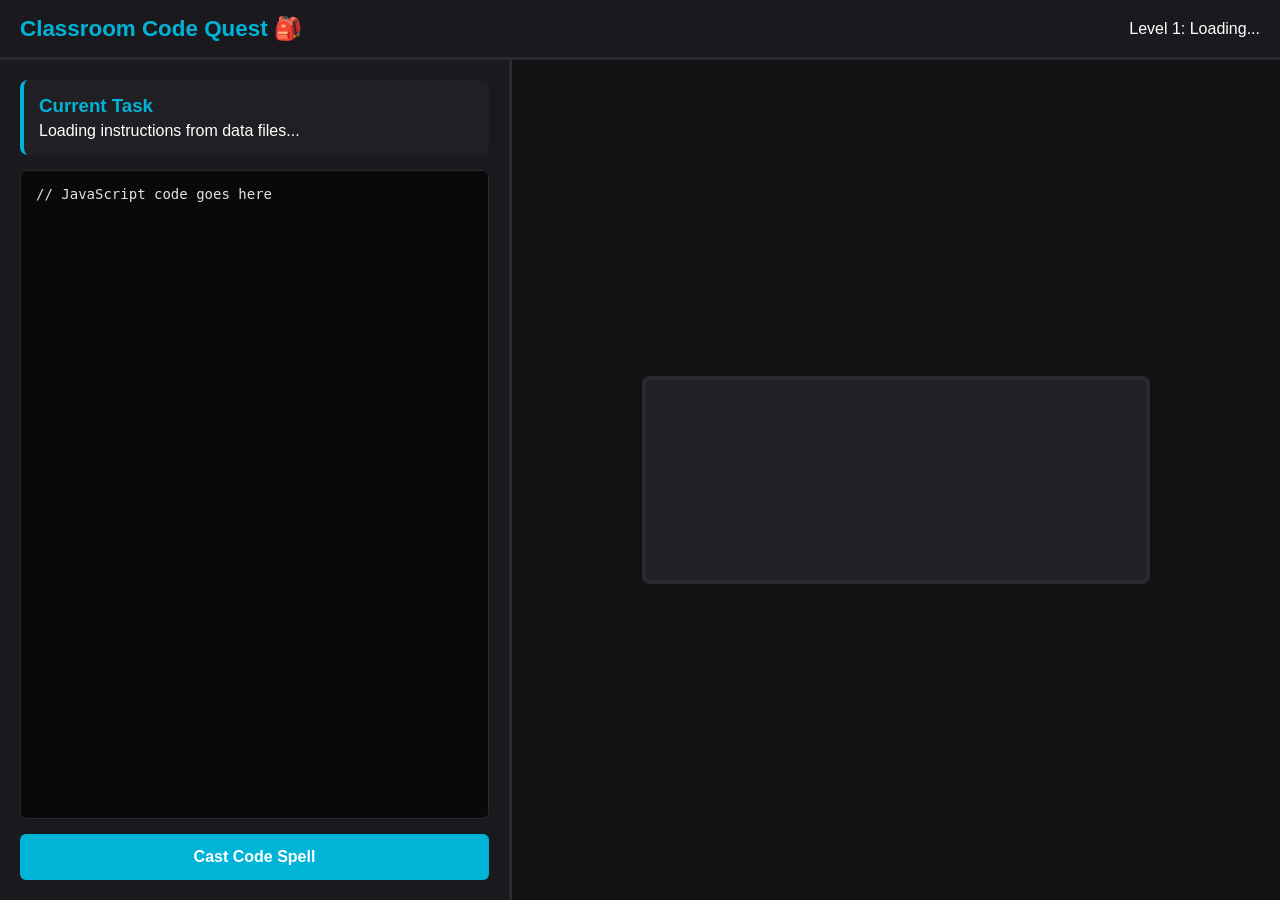
==== Classroom Code Quest/game.html @ c73204dc "Add files via upload" ====
<!DOCTYPE html>
<html lang="en">
<head>
    <meta charset="UTF-8">
    <title>Classroom Code Quest - Play</title>
    <style>
        * { box-sizing: border-box; margin: 0; padding: 0; font-family: 'Segoe UI', sans-serif; }
        body { display: flex; flex-direction: column; height: 100vh; background: #121214; color: #fff; overflow: hidden; }
        header { background: #1a1a1e; padding: 15px 20px; border-bottom: 3px solid #29292e; display: flex; justify-content: space-between; align-items: center; }
        .logo { color: #00b4d8; font-weight: bold; font-size: 1.4rem; }
        #layout { display: flex; flex: 1; }
        .panel { flex: 1; display: flex; flex-direction: column; padding: 20px; gap: 15px; }
        #left-side { background: #1a1a1e; max-width: 40%; border-right: 3px solid #29292e; }
        #right-side { background: #121214; align-items: center; justify-content: center; }
        .objective-card { background: #202024; padding: 15px; border-radius: 8px; border-left: 4px solid #00b4d8; }
        textarea { flex: 1; background: #09090a; color: #e1e1e6; border: 1px solid #29292e; border-radius: 6px; padding: 15px; font-family: monospace; font-size: 14px; outline: none; resize: none; }
        button { background: #00b4d8; color: #fff; border: none; padding: 14px; font-size: 16px; font-weight: bold; border-radius: 6px; cursor: pointer; }
        button:hover { background: #0096b4; }
        canvas { background: #202024; border: 4px solid #29292e; border-radius: 8px; }
    </style>
</head>
<body>

    <header>
        <div class="logo">Classroom Code Quest 🎒</div>
        <div id="level-title">Level 1: Loading...</div>
    </header>

    <div id="layout">
        <div id="left-side" class="panel">
            <div class="objective-card">
                <h3 style="margin-bottom: 5px; color: #00b4d8;">Current Task</h3>
                <p id="level-desc">Loading instructions from data files...</p>
            </div>
            <textarea id="code-box">// JavaScript code goes here</textarea>
            <button onclick="alert('Engine successfully linked! Ready for game loop integration.')">Cast Code Spell</button>
        </div>

        <div id="right-side" class="panel">
            <canvas id="gameCanvas" width="500" height="200"></canvas>
        </div>
    </div>

</body>
</html>
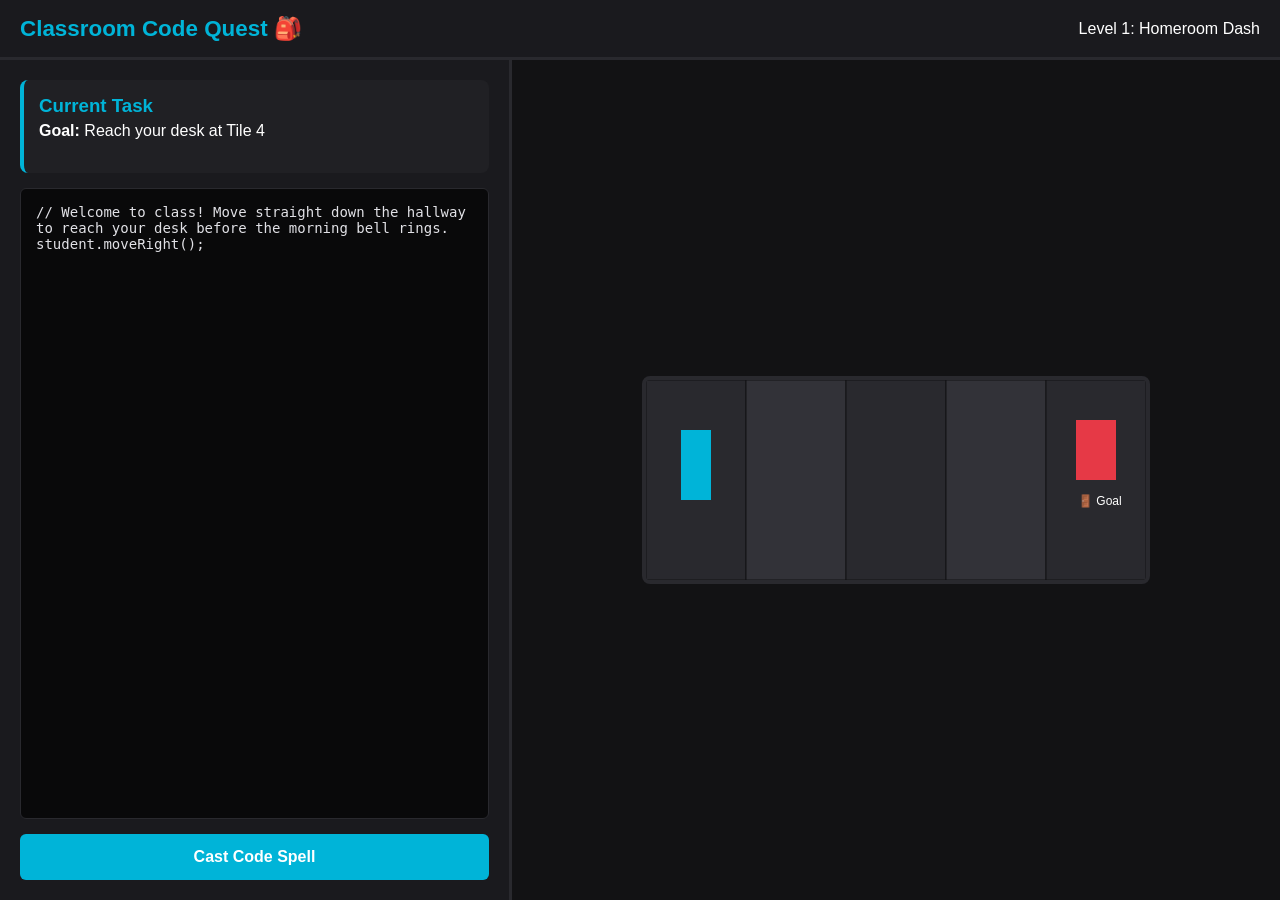
==== commit 67686230: "Add files via upload" ====
--- a/Classroom Code Quest/game.html
+++ b/Classroom Code Quest/game.html
@@ -16,6 +16,7 @@
         textarea { flex: 1; background: #09090a; color: #e1e1e6; border: 1px solid #29292e; border-radius: 6px; padding: 15px; font-family: monospace; font-size: 14px; outline: none; resize: none; }
         button { background: #00b4d8; color: #fff; border: none; padding: 14px; font-size: 16px; font-weight: bold; border-radius: 6px; cursor: pointer; }
         button:hover { background: #0096b4; }
+	
         canvas { background: #202024; border: 4px solid #29292e; border-radius: 8px; }
     </style>
 </head>
@@ -33,13 +34,14 @@
                 <p id="level-desc">Loading instructions from data files...</p>
             </div>
             <textarea id="code-box">// JavaScript code goes here</textarea>
-            <button onclick="alert('Engine successfully linked! Ready for game loop integration.')">Cast Code Spell</button>
+            <button onclick="runStudentCode()">Cast Code Spell</button>
         </div>
 
         <div id="right-side" class="panel">
             <canvas id="gameCanvas" width="500" height="200"></canvas>
         </div>
     </div>
-
+<script src="levels.js"></script>
+<script src="engine.js"></script>
 </body>
 </html>
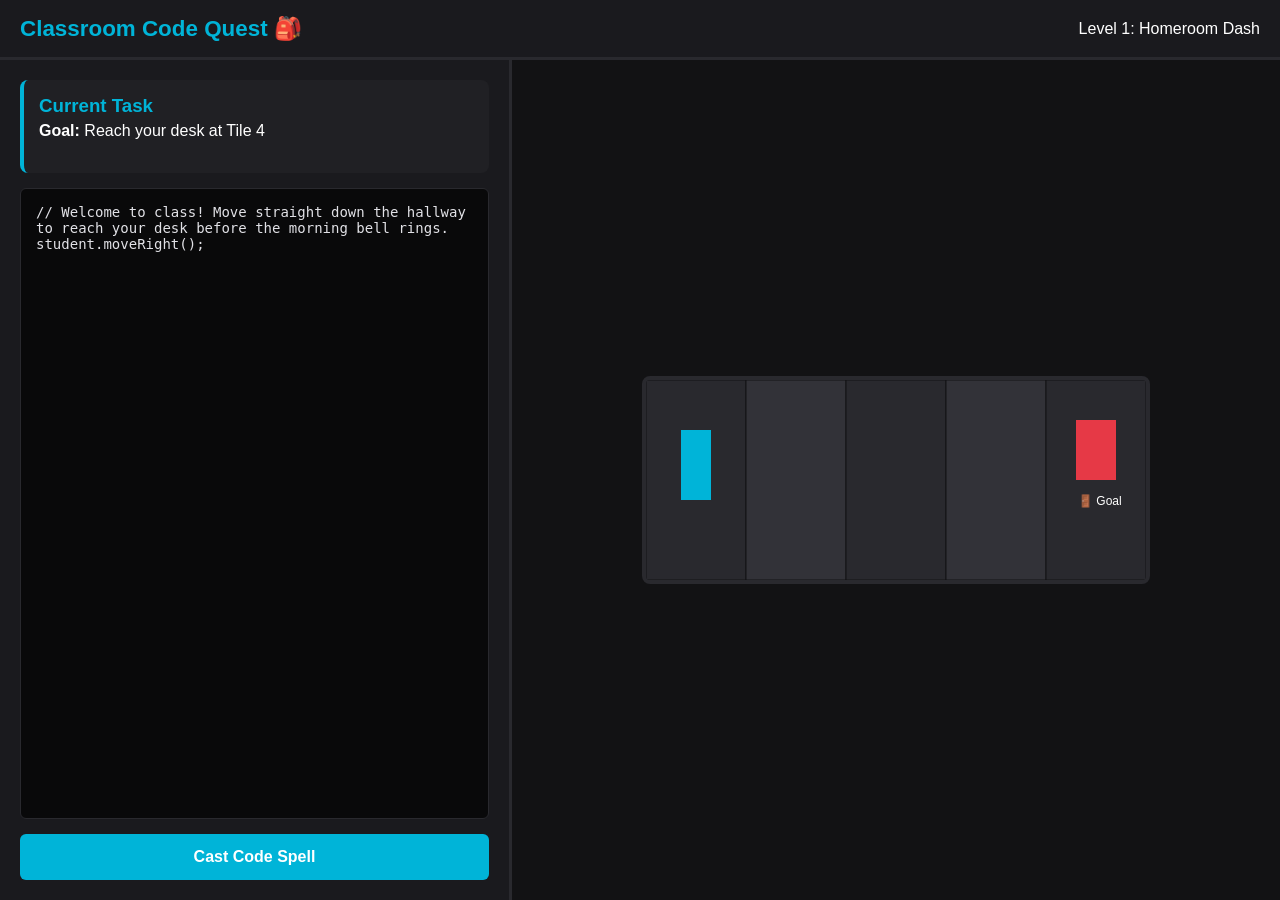
==== commit 2b293fc5: "Add files via upload" ====
--- a/Classroom Code Quest/game.html
+++ b/Classroom Code Quest/game.html
@@ -1,3 +1,4 @@
+
 <!DOCTYPE html>
 <html lang="en">
 <head>
@@ -16,7 +17,6 @@
         textarea { flex: 1; background: #09090a; color: #e1e1e6; border: 1px solid #29292e; border-radius: 6px; padding: 15px; font-family: monospace; font-size: 14px; outline: none; resize: none; }
         button { background: #00b4d8; color: #fff; border: none; padding: 14px; font-size: 16px; font-weight: bold; border-radius: 6px; cursor: pointer; }
         button:hover { background: #0096b4; }
-	
         canvas { background: #202024; border: 4px solid #29292e; border-radius: 8px; }
     </style>
 </head>
@@ -31,7 +31,7 @@
         <div id="left-side" class="panel">
             <div class="objective-card">
                 <h3 style="margin-bottom: 5px; color: #00b4d8;">Current Task</h3>
-                <p id="level-desc">Loading instructions from data files...</p>
+                <div id="level-desc">Loading instructions from data files...</div>
             </div>
             <textarea id="code-box">// JavaScript code goes here</textarea>
             <button onclick="runStudentCode()">Cast Code Spell</button>
@@ -41,7 +41,9 @@
             <canvas id="gameCanvas" width="500" height="200"></canvas>
         </div>
     </div>
-<script src="levels.js"></script>
-<script src="engine.js"></script>
+
+    <!-- Scripts linked in correct layout sequence -->
+    <script src="levels.js"></script>
+    <script src="engine.js"></script>
 </body>
 </html>
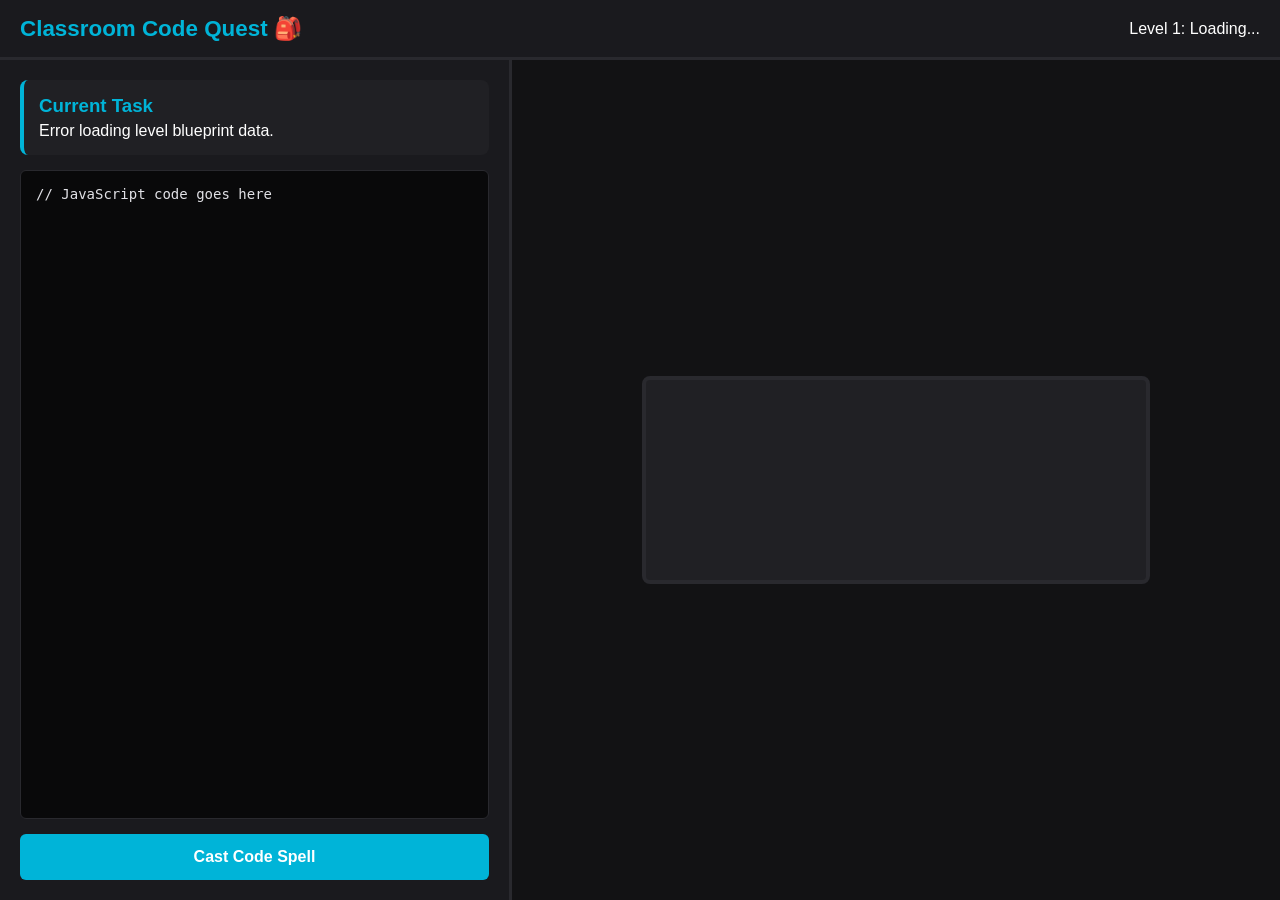
==== commit 4a4caa31: "Add files via upload" ====
--- a/Classroom Code Quest/game.html
+++ b/Classroom Code Quest/game.html
@@ -18,9 +18,14 @@
         button { background: #00b4d8; color: #fff; border: none; padding: 14px; font-size: 16px; font-weight: bold; border-radius: 6px; cursor: pointer; }
         button:hover { background: #0096b4; }
         canvas { background: #202024; border: 4px solid #29292e; border-radius: 8px; }
+        /* Emergency Debug Box */
+        #debug-log { background: #721c24; color: #f8d7da; padding: 10px; font-family: monospace; display: none; }
     </style>
 </head>
 <body>
+
+    <!-- This box will show us the secret error if something crashes -->
+    <div id="debug-log"></div>
 
     <header>
         <div class="logo">Classroom Code Quest 🎒</div>
@@ -42,6 +47,16 @@
         </div>
     </div>
 
+    <!-- Hidden safety net to display errors on screen -->
+    <script>
+        window.onerror = function(message, source, lineno) {
+            const box = document.getElementById('debug-log');
+            box.style.display = 'block';
+            box.innerHTML = '<strong>CRASH DETECTED:</strong> ' + message + ' (Line ' + lineno + ')';
+            return false;
+        };
+    </script>
+
     <!-- Scripts linked in correct layout sequence -->
     <script src="levels.js"></script>
     <script src="engine.js"></script>
